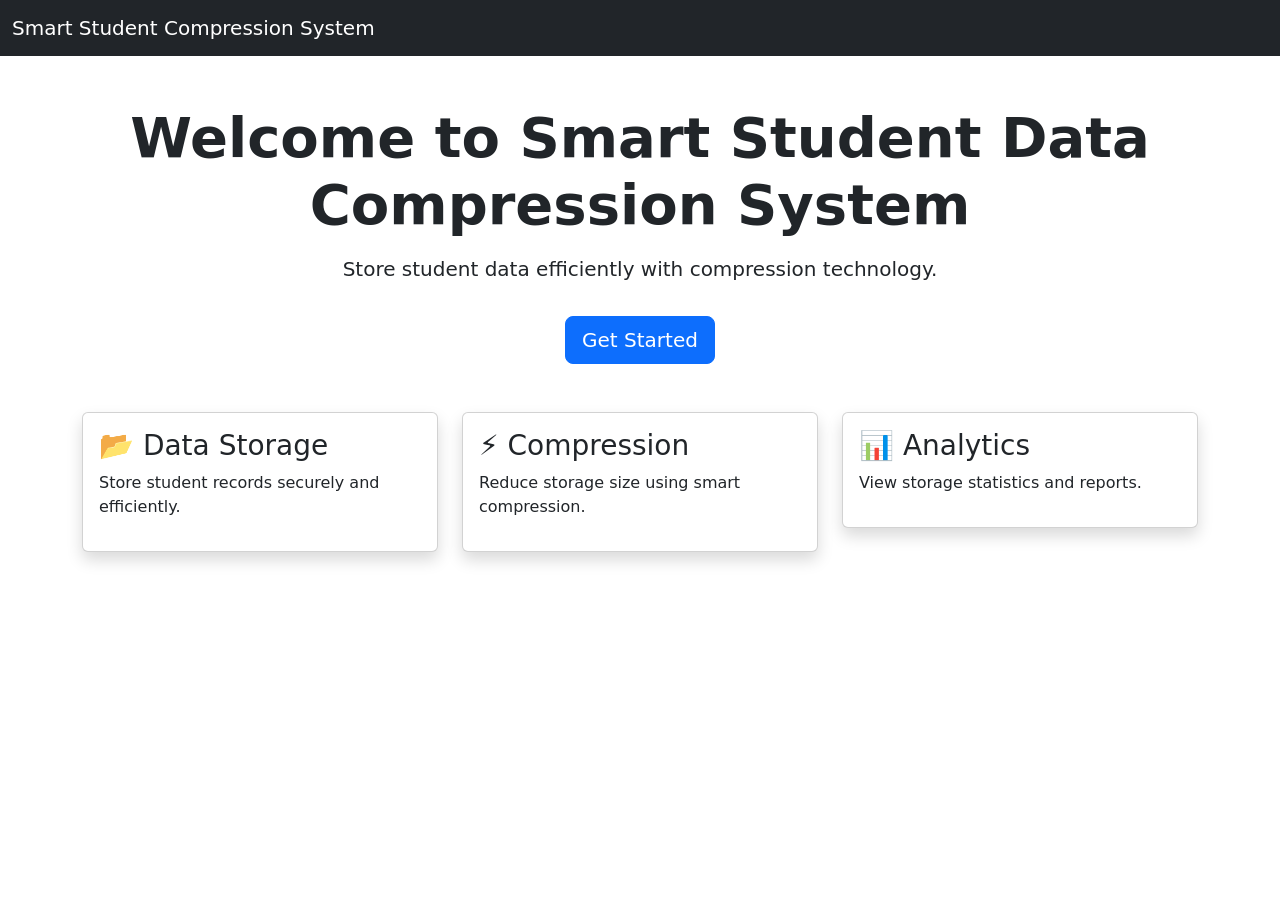
==== templates/index.html @ 1ff15000 "Initial Project Upload" ====
<!DOCTYPE html>
<html lang="en">
<head>
    <meta charset="UTF-8">
    <meta name="viewport" content="width=device-width, initial-scale=1.0">

    <title>Student Compression System</title>

    <!-- Bootstrap CSS -->
    <link href="https://cdn.jsdelivr.net/npm/bootstrap@5.3.3/dist/css/bootstrap.min.css" rel="stylesheet">

</head>
<body>

    <!-- Navbar -->
    <nav class="navbar navbar-dark bg-dark">
        <div class="container-fluid">

            <a class="navbar-brand" href="#">
                Smart Student Compression System
            </a>

        </div>
    </nav>

    <!-- Hero Section -->
    <div class="container text-center mt-5">

        <h1 class="display-4 fw-bold">
            Welcome to Smart Student Data Compression System
        </h1>

        <p class="lead mt-3">
            Store student data efficiently with compression technology.
        </p>

        <a href="/login" class="btn btn-primary btn-lg mt-3">
    Get Started
        </a>

    </div>

    <!-- Features -->
    <div class="container mt-5">

        <div class="row">

            <div class="col-md-4">
                <div class="card shadow p-3">

                    <h3>📂 Data Storage</h3>

                    <p>
                        Store student records securely and efficiently.
                    </p>

                </div>
            </div>

            <div class="col-md-4">
                <div class="card shadow p-3">

                    <h3>⚡ Compression</h3>

                    <p>
                        Reduce storage size using smart compression.
                    </p>

                </div>
            </div>

            <div class="col-md-4">
                <div class="card shadow p-3">

                    <h3>📊 Analytics</h3>

                    <p>
                        View storage statistics and reports.
                    </p>

                </div>
            </div>

        </div>

    </div>

</body>
</html>
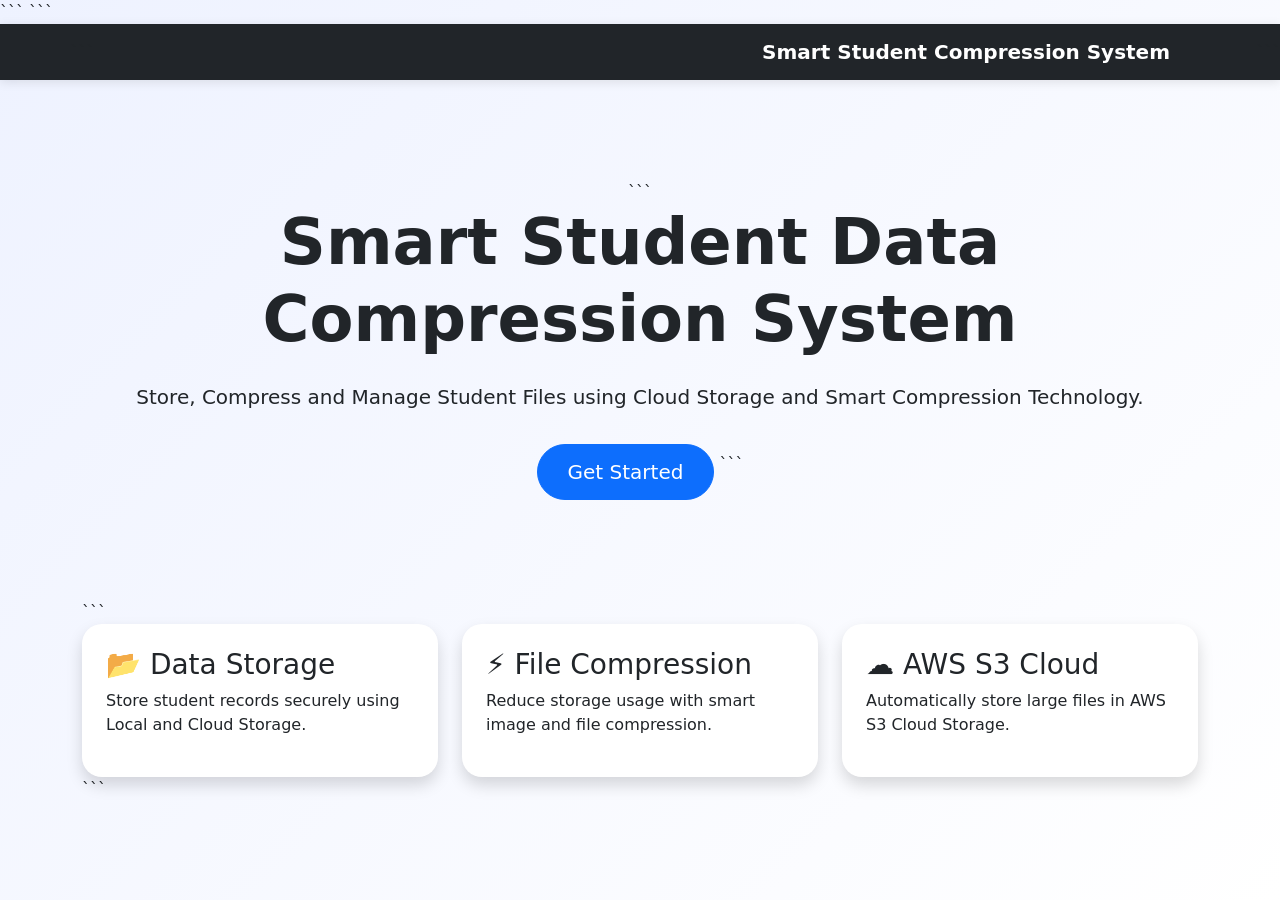
==== commit 359519cf: "Updated home page UI" ====
--- a/templates/index.html
+++ b/templates/index.html
@@ -1,89 +1,147 @@
 <!DOCTYPE html>
+
 <html lang="en">
 <head>
     <meta charset="UTF-8">
     <meta name="viewport" content="width=device-width, initial-scale=1.0">
+    <title>Smart Student Compression System</title>
 
-    <title>Student Compression System</title>
+```
+<link href="https://cdn.jsdelivr.net/npm/bootstrap@5.3.3/dist/css/bootstrap.min.css" rel="stylesheet">
 
-    <!-- Bootstrap CSS -->
-    <link href="https://cdn.jsdelivr.net/npm/bootstrap@5.3.3/dist/css/bootstrap.min.css" rel="stylesheet">
+<link rel="stylesheet"
+href="https://cdnjs.cloudflare.com/ajax/libs/animate.css/4.1.1/animate.min.css"/>
+
+<style>
+
+    body{
+        background: linear-gradient(135deg,#eef2ff,#ffffff);
+        min-height:100vh;
+    }
+
+    .hero{
+        padding:100px 20px;
+    }
+
+    .feature-card{
+        border:none;
+        border-radius:20px;
+        transition:0.4s;
+    }
+
+    .feature-card:hover{
+        transform:translateY(-10px);
+        box-shadow:0 15px 30px rgba(0,0,0,0.15);
+    }
+
+    .navbar{
+        box-shadow:0 2px 10px rgba(0,0,0,0.1);
+    }
+
+    .main-btn{
+        padding:12px 30px;
+        border-radius:50px;
+    }
+
+</style>
+```
 
 </head>
 <body>
 
-    <!-- Navbar -->
-    <nav class="navbar navbar-dark bg-dark">
-        <div class="container-fluid">
+<nav class="navbar navbar-expand-lg navbar-dark bg-dark">
+    <div class="container">
 
-            <a class="navbar-brand" href="#">
-                Smart Student Compression System
-            </a>
+```
+    <a class="navbar-brand fw-bold" href="#">
+        Smart Student Compression System
+    </a>
 
-        </div>
-    </nav>
+</div>
+```
 
-    <!-- Hero Section -->
-    <div class="container text-center mt-5">
+</nav>
 
-        <h1 class="display-4 fw-bold">
-            Welcome to Smart Student Data Compression System
-        </h1>
+<div class="container hero text-center">
 
-        <p class="lead mt-3">
-            Store student data efficiently with compression technology.
-        </p>
+```
+<h1 class="display-3 fw-bold animate__animated animate__fadeInDown">
 
-        <a href="/login" class="btn btn-primary btn-lg mt-3">
-    Get Started
-        </a>
+    Smart Student Data Compression System
 
-    </div>
+</h1>
 
-    <!-- Features -->
-    <div class="container mt-5">
+<p class="lead mt-4 animate__animated animate__fadeInUp">
 
-        <div class="row">
+    Store, Compress and Manage Student Files
+    using Cloud Storage and Smart Compression Technology.
 
-            <div class="col-md-4">
-                <div class="card shadow p-3">
+</p>
 
-                    <h3>📂 Data Storage</h3>
+<a href="/login"
+   class="btn btn-primary btn-lg mt-3 main-btn">
 
-                    <p>
-                        Store student records securely and efficiently.
-                    </p>
+   Get Started
 
-                </div>
-            </div>
+</a>
+```
 
-            <div class="col-md-4">
-                <div class="card shadow p-3">
+</div>
 
-                    <h3>⚡ Compression</h3>
+<div class="container mb-5">
 
-                    <p>
-                        Reduce storage size using smart compression.
-                    </p>
+```
+<div class="row g-4">
 
-                </div>
-            </div>
+    <div class="col-md-4">
 
-            <div class="col-md-4">
-                <div class="card shadow p-3">
+        <div class="card feature-card shadow p-4">
 
-                    <h3>📊 Analytics</h3>
+            <h3>📂 Data Storage</h3>
 
-                    <p>
-                        View storage statistics and reports.
-                    </p>
-
-                </div>
-            </div>
+            <p>
+                Store student records securely using
+                Local and Cloud Storage.
+            </p>
 
         </div>
 
     </div>
 
+    <div class="col-md-4">
+
+        <div class="card feature-card shadow p-4">
+
+            <h3>⚡ File Compression</h3>
+
+            <p>
+                Reduce storage usage with smart
+                image and file compression.
+            </p>
+
+        </div>
+
+    </div>
+
+    <div class="col-md-4">
+
+        <div class="card feature-card shadow p-4">
+
+            <h3>☁ AWS S3 Cloud</h3>
+
+            <p>
+                Automatically store large files
+                in AWS S3 Cloud Storage.
+            </p>
+
+        </div>
+
+    </div>
+
+</div>
+```
+
+</div>
+
 </body>
-</html>+</html>
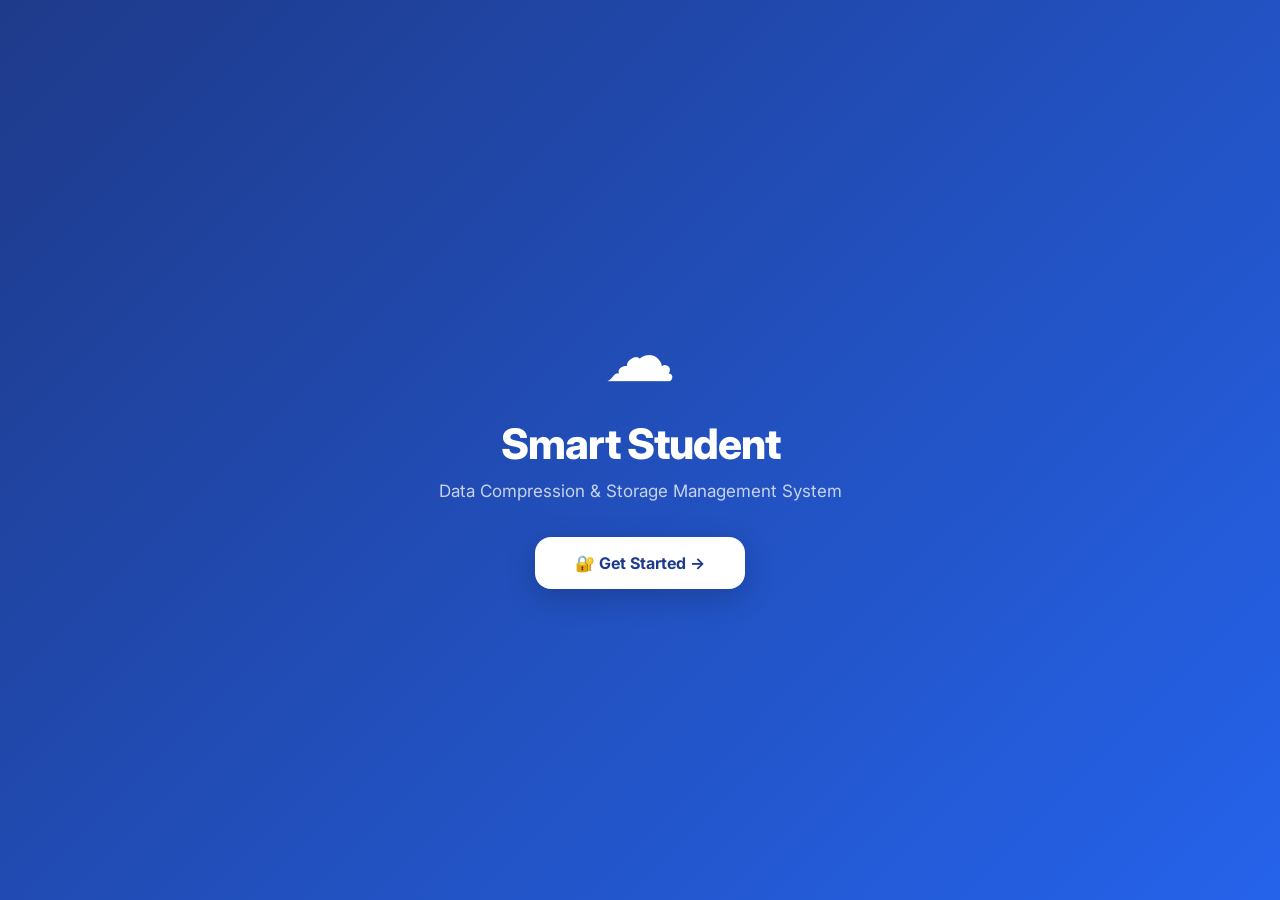
==== commit 629c2dbe: "NEW DASHBOARD" ====
--- a/templates/index.html
+++ b/templates/index.html
@@ -1,147 +1,72 @@
 <!DOCTYPE html>
-
 <html lang="en">
 <head>
     <meta charset="UTF-8">
     <meta name="viewport" content="width=device-width, initial-scale=1.0">
-    <title>Smart Student Compression System</title>
-
-```
-<link href="https://cdn.jsdelivr.net/npm/bootstrap@5.3.3/dist/css/bootstrap.min.css" rel="stylesheet">
-
-<link rel="stylesheet"
-href="https://cdnjs.cloudflare.com/ajax/libs/animate.css/4.1.1/animate.min.css"/>
-
-<style>
-
-    body{
-        background: linear-gradient(135deg,#eef2ff,#ffffff);
-        min-height:100vh;
-    }
-
-    .hero{
-        padding:100px 20px;
-    }
-
-    .feature-card{
-        border:none;
-        border-radius:20px;
-        transition:0.4s;
-    }
-
-    .feature-card:hover{
-        transform:translateY(-10px);
-        box-shadow:0 15px 30px rgba(0,0,0,0.15);
-    }
-
-    .navbar{
-        box-shadow:0 2px 10px rgba(0,0,0,0.1);
-    }
-
-    .main-btn{
-        padding:12px 30px;
-        border-radius:50px;
-    }
-
-</style>
-```
-
+    <title>Smart Student — Home</title>
+    <link href="https://fonts.googleapis.com/css2?family=Inter:wght@400;500;600;700;800&display=swap" rel="stylesheet">
+    <style>
+        :root {
+            --navy: #1E3A8A; --blue: #2563EB;
+            --surface: #FFFFFF; --text: #1E293B;
+            --muted: #64748B; --bg: #F0F4FF;
+        }
+        * { box-sizing: border-box; margin: 0; padding: 0; }
+        body {
+            font-family: 'Inter', sans-serif;
+            background: linear-gradient(135deg, var(--navy) 0%, var(--blue) 100%);
+            min-height: 100vh;
+            display: flex; align-items: center; justify-content: center;
+        }
+        .hero {
+            text-align: center;
+            color: #fff;
+            padding: 40px 20px;
+            animation: fadeUp .6s ease both;
+        }
+        @keyframes fadeUp {
+            from { opacity: 0; transform: translateY(30px); }
+            to   { opacity: 1; transform: translateY(0); }
+        }
+        .hero-icon {
+            font-size: 72px;
+            display: block;
+            margin-bottom: 20px;
+            animation: bounce 2s ease-in-out infinite;
+        }
+        @keyframes bounce {
+            0%,100% { transform: translateY(0); }
+            50%      { transform: translateY(-12px); }
+        }
+        .hero h1 { font-size: 42px; font-weight: 800; letter-spacing: -1px; }
+        .hero p  { color: rgba(255,255,255,.75); font-size: 17px; margin: 12px 0 36px; }
+        .btn-hero {
+            background: #fff;
+            color: var(--navy);
+            padding: 16px 40px;
+            border-radius: 16px;
+            font-size: 16px;
+            font-weight: 700;
+            text-decoration: none;
+            display: inline-flex;
+            align-items: center;
+            gap: 10px;
+            transition: all .25s;
+            box-shadow: 0 8px 30px rgba(0,0,0,.2);
+        }
+        .btn-hero:hover {
+            transform: translateY(-4px);
+            box-shadow: 0 16px 40px rgba(0,0,0,.25);
+            color: var(--navy);
+        }
+    </style>
 </head>
 <body>
-
-<nav class="navbar navbar-expand-lg navbar-dark bg-dark">
-    <div class="container">
-
-```
-    <a class="navbar-brand fw-bold" href="#">
-        Smart Student Compression System
-    </a>
-
-</div>
-```
-
-</nav>
-
-<div class="container hero text-center">
-
-```
-<h1 class="display-3 fw-bold animate__animated animate__fadeInDown">
-
-    Smart Student Data Compression System
-
-</h1>
-
-<p class="lead mt-4 animate__animated animate__fadeInUp">
-
-    Store, Compress and Manage Student Files
-    using Cloud Storage and Smart Compression Technology.
-
-</p>
-
-<a href="/login"
-   class="btn btn-primary btn-lg mt-3 main-btn">
-
-   Get Started
-
-</a>
-```
-
-</div>
-
-<div class="container mb-5">
-
-```
-<div class="row g-4">
-
-    <div class="col-md-4">
-
-        <div class="card feature-card shadow p-4">
-
-            <h3>📂 Data Storage</h3>
-
-            <p>
-                Store student records securely using
-                Local and Cloud Storage.
-            </p>
-
-        </div>
-
+    <div class="hero">
+        <span class="hero-icon">☁</span>
+        <h1>Smart Student</h1>
+        <p>Data Compression & Storage Management System</p>
+        <a href="/login" class="btn-hero">🔐 Get Started →</a>
     </div>
-
-    <div class="col-md-4">
-
-        <div class="card feature-card shadow p-4">
-
-            <h3>⚡ File Compression</h3>
-
-            <p>
-                Reduce storage usage with smart
-                image and file compression.
-            </p>
-
-        </div>
-
-    </div>
-
-    <div class="col-md-4">
-
-        <div class="card feature-card shadow p-4">
-
-            <h3>☁ AWS S3 Cloud</h3>
-
-            <p>
-                Automatically store large files
-                in AWS S3 Cloud Storage.
-            </p>
-
-        </div>
-
-    </div>
-
-</div>
-```
-
-</div>
-
 </body>
-</html>
+</html>
